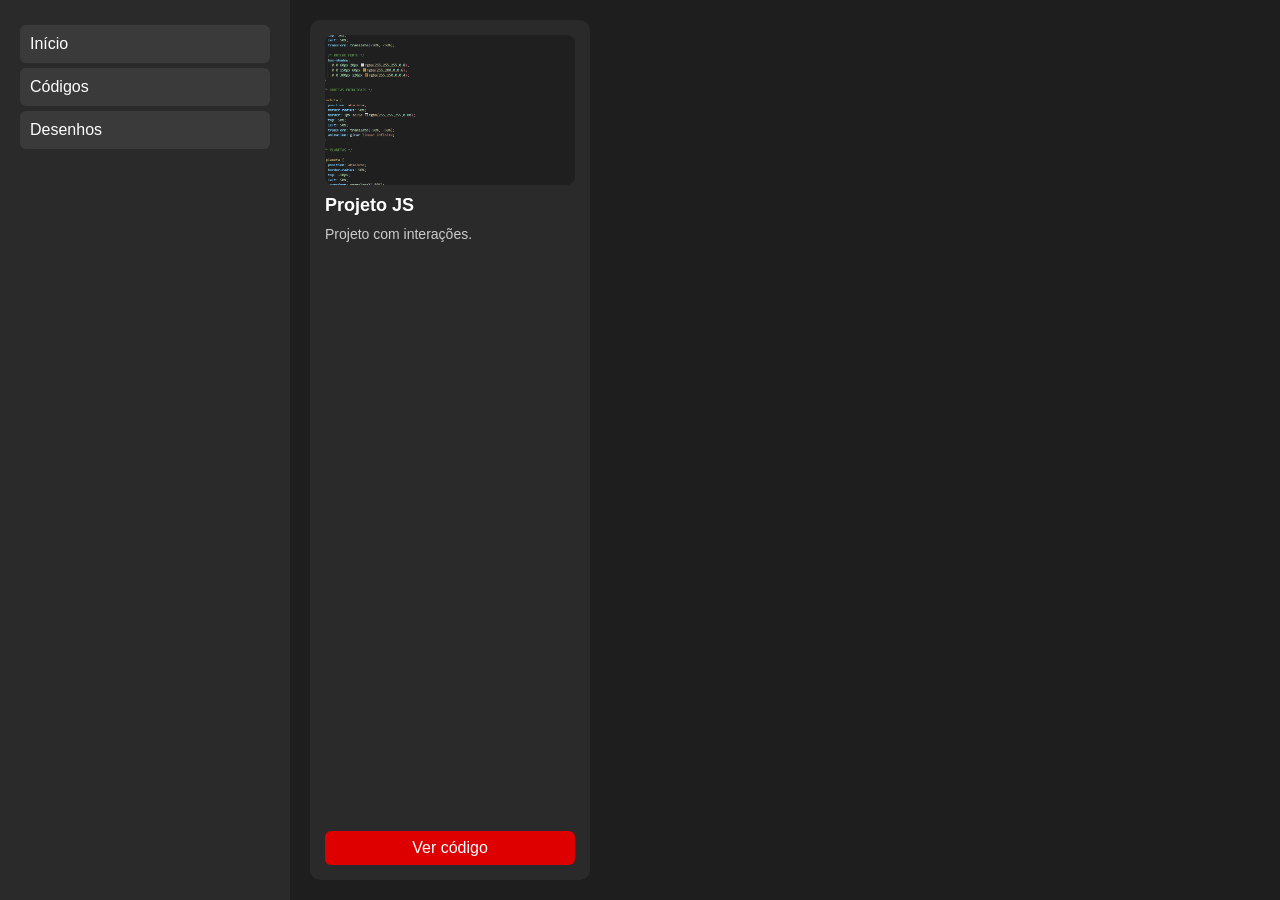
==== codigo.html @ 8c0e0ddb "estrutura correta" ====
<!DOCTYPE html>
<html lang="pt-br">
<head>
  <meta charset="UTF-8">
  <title>Códigos</title>

  <link rel="stylesheet" href="BaseMenu/base.css">
  <link rel="stylesheet" href="BaseMenu/codigo.css">
</head>

<body>

<div class="container">

  <aside class="menu">
    <a href="index.html">Início</a>
    <a href="codigo.html">Códigos</a>
    <a href="paginaArte.html">Desenhos</a>
  </aside>

  <main class="conteudo">

    <div class="card">
      <img src="ArteCodigo/codigo.png">
      <h3>Projeto JS</h3>
      <p>Projeto com interações.</p>
      <a href="#">Ver código</a>
    </div>

  </main>

</div>

</body>
</html>
---- BaseMenu/base.css ----
/* RESET */
body {
  margin: 0;
  font-family: Arial, sans-serif;
  background: #1e1e1e;
  color: white;
}

/* CONTAINER */
.container {
  display: flex;
  min-height: 100vh;
}

/* MENU */
.menu {
  width: 250px;
  background: #2a2a2a;
  padding: 20px;
}

.menu a {
  display: block;
  padding: 10px;
  margin: 5px 0;
  background: #3a3a3a;
  color: white;
  text-decoration: none;
  border-radius: 6px;
  transition: 0.3s;
}

.menu a:hover {
  background: #de0000;
}

/* CONTEÚDO */
.conteudo {
  flex: 1;
  padding: 20px;
  display: flex;
  flex-wrap: wrap;
  gap: 20px;
}

/* CARD BASE */
.card {
  width: 250px;
  background: #2a2a2a;
  border-radius: 10px;
  padding: 15px;

  display: flex;
  flex-direction: column;
  transition: 0.3s;
}

.card:hover {
  transform: translateY(-5px);
}

.card img {
  width: 100%;
  height: 150px;
  object-fit: cover;
  border-radius: 8px;
}
/* TITULOS */
h1, h2, h3, h4, h5, h6 {
  margin: 0;
  font-weight: 600;
  line-height: 1.2;
}

/* HIERARQUIA GLOBAL */
h1 { font-size: 32px; }
h2 { font-size: 24px; }
h3 { font-size: 18px; }

/* CARD */
.card h3 {
  margin-top: 10px;
  font-size: 18px;
  color: #ffffff;
}

/* DESCRIÇÃO PRINCIPAL */
.card p {
  font-size: 14px;
  color: #ccc;
  margin-top: 8px;
  line-height: 1.4;
}

/* DETALHES (técnica, tempo, etc.) */
.card .info-extra {
  font-size: 12px;
  color: #888;
  margin-top: 5px;
}
---- BaseMenu/codigo.css ----
/* estilo exclusivo de códigos */

.card a {
  margin-top: auto;
  padding: 8px;
  background: #de0000;
  color: white;
  text-align: center;
  text-decoration: none;
  border-radius: 6px;
}

.card a:hover {
  background: white;
  color: black;
}
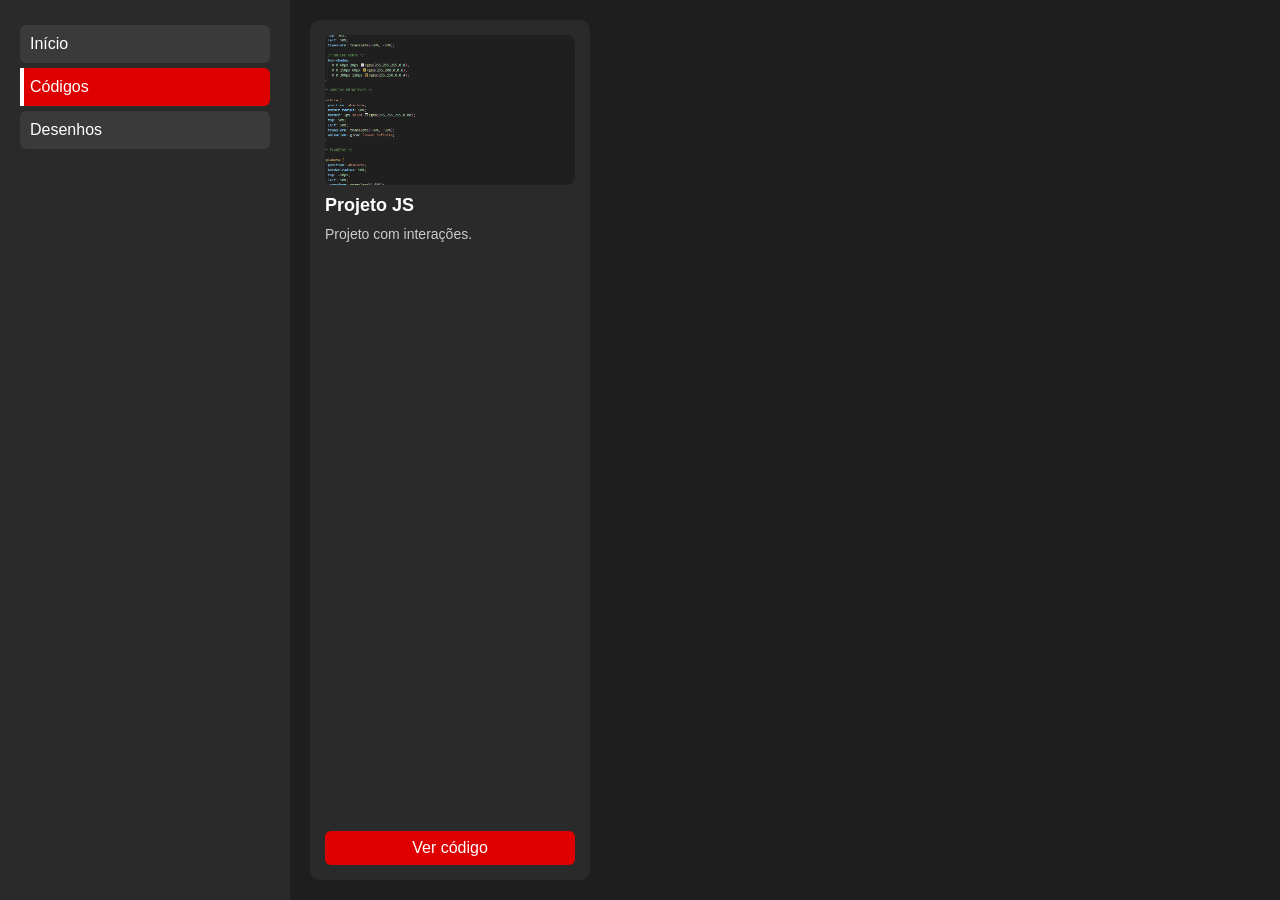
==== commit bfe6dc51: "adcição do menu ativo" ====
--- a/codigo.html
+++ b/codigo.html
@@ -1,8 +1,10 @@
 <!DOCTYPE html>
 <html lang="pt-br">
+
 <head>
   <meta charset="UTF-8">
   <title>Códigos</title>
+  <link rel="icon" href="ArteCodigo/cod.ico" type="image/png">
 
   <link rel="stylesheet" href="BaseMenu/base.css">
   <link rel="stylesheet" href="BaseMenu/codigo.css">
@@ -10,26 +12,27 @@
 
 <body>
 
-<div class="container">
+  <div class="container">
 
-  <aside class="menu">
-    <a href="index.html">Início</a>
-    <a href="codigo.html">Códigos</a>
-    <a href="paginaArte.html">Desenhos</a>
-  </aside>
+    <aside class="menu">
+      <a href="index.html">Início</a>
+      <a href="codigo.html" class="ativo">Códigos</a>
+      <a href="paginaArte.html">Desenhos</a>
+    </aside>
 
-  <main class="conteudo">
+    <main class="conteudo">
 
-    <div class="card">
-      <img src="ArteCodigo/codigo.png">
-      <h3>Projeto JS</h3>
-      <p>Projeto com interações.</p>
-      <a href="#">Ver código</a>
-    </div>
+      <div class="card">
+        <img src="ArteCodigo/codigo.png">
+        <h3>Projeto JS</h3>
+        <p>Projeto com interações.</p>
+        <a href="#">Ver código</a>
+      </div>
 
-  </main>
+    </main>
 
-</div>
+  </div>
 
 </body>
+
 </html>
--- a/BaseMenu/base.css
+++ b/BaseMenu/base.css
@@ -10,6 +10,10 @@
 .container {
   display: flex;
   min-height: 100vh;
+}
+.icon {
+  width: 18px;
+  height: 18px;
 }
 
 /* MENU */
@@ -97,4 +101,31 @@
   font-size: 12px;
   color: #888;
   margin-top: 5px;
+}
+.rodape {
+  background: #000; /* fundo preto */
+  color: #ccc; /* texto levemente suave (não branco puro) */
+  text-align: center; /* centraliza texto */
+  padding: 15px 0; /* espaço interno */
+  margin-top: 40px; /* separa do conteúdo */
+  font-size: 12px;
+  
+}
+.rodape p {
+  margin: 0;
+  letter-spacing: 1px; /* melhora leitura */
+}
+.menu a.ativo {
+  background: #de0000;
+  position: relative;
+}
+
+.menu a.ativo::before {
+  content: "";
+  position: absolute;
+  left: 0;
+  top: 0;
+  width: 4px;
+  height: 100%;
+  background: white;
 }
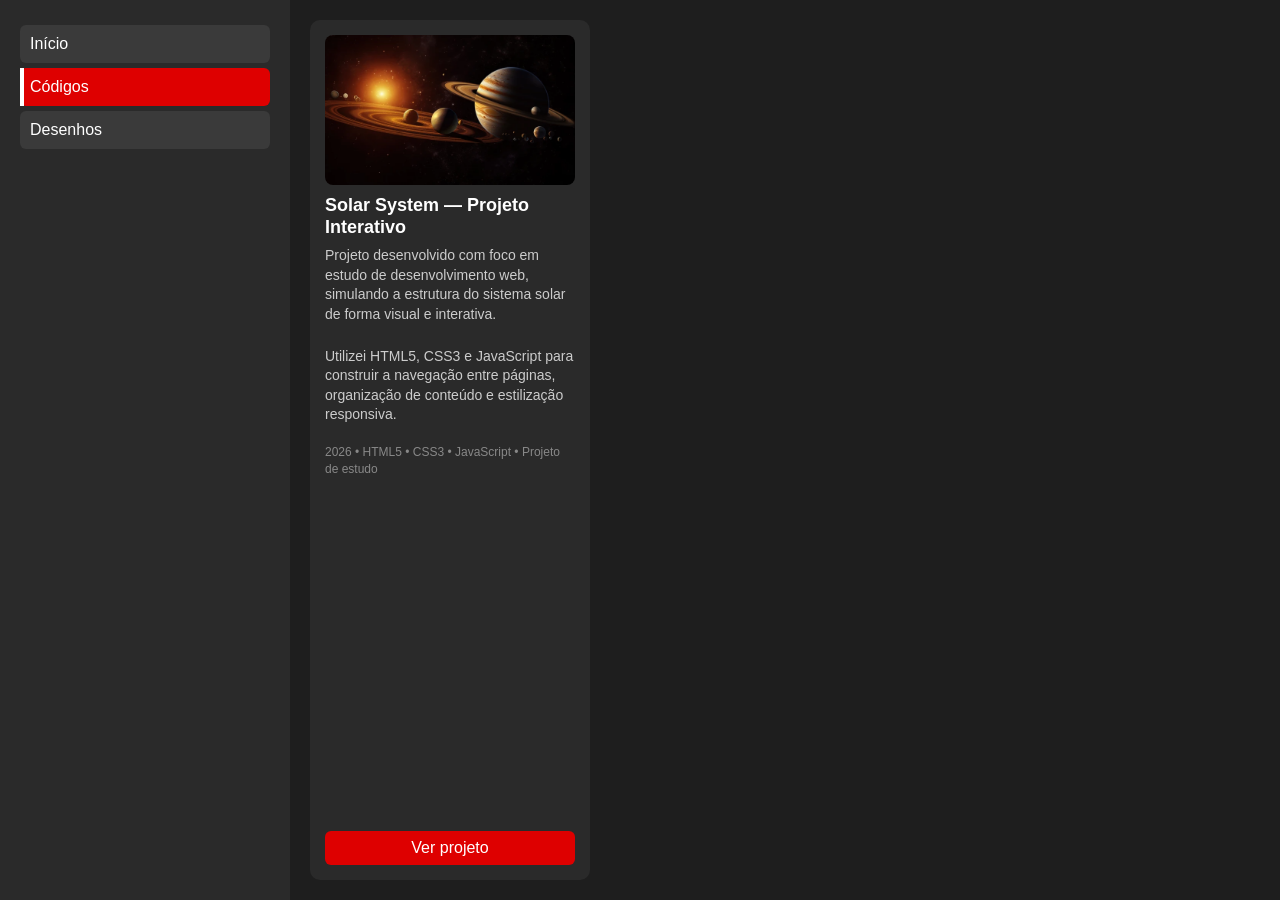
==== commit 26f83165: "adição do solar-systen no portifolio" ====
--- a/codigo.html
+++ b/codigo.html
@@ -21,16 +21,28 @@
     </aside>
 
     <main class="conteudo">
+                <!-- CARD 1 -->
+<div class="card">
+    <img src="ArteCodigo/capa.jpg!w700wp">
 
-      <div class="card">
-        <img src="ArteCodigo/codigo.png">
-        <h3>Projeto JS</h3>
-        <p>Projeto com interações.</p>
-        <a href="#">Ver código</a>
-      </div>
+    <h3>Solar System — Projeto Interativo</h3>
 
-    </main>
+    <p>
+        Projeto desenvolvido com foco em estudo de desenvolvimento web, simulando a estrutura do sistema solar de forma visual e interativa.
+    </p>
 
+    <p>
+        Utilizei HTML5, CSS3 e JavaScript para construir a navegação entre páginas, organização de conteúdo e estilização responsiva.
+    </p>
+
+    <p class="info-extra">
+        2026 • HTML5 • CSS3 • JavaScript • Projeto de estudo
+    </p>
+
+    <a href="https://akyelll.github.io/solar-system/" target="_blank" class="ver-mais">
+        Ver projeto
+    </a>
+</div>
   </div>
 
 </body>
